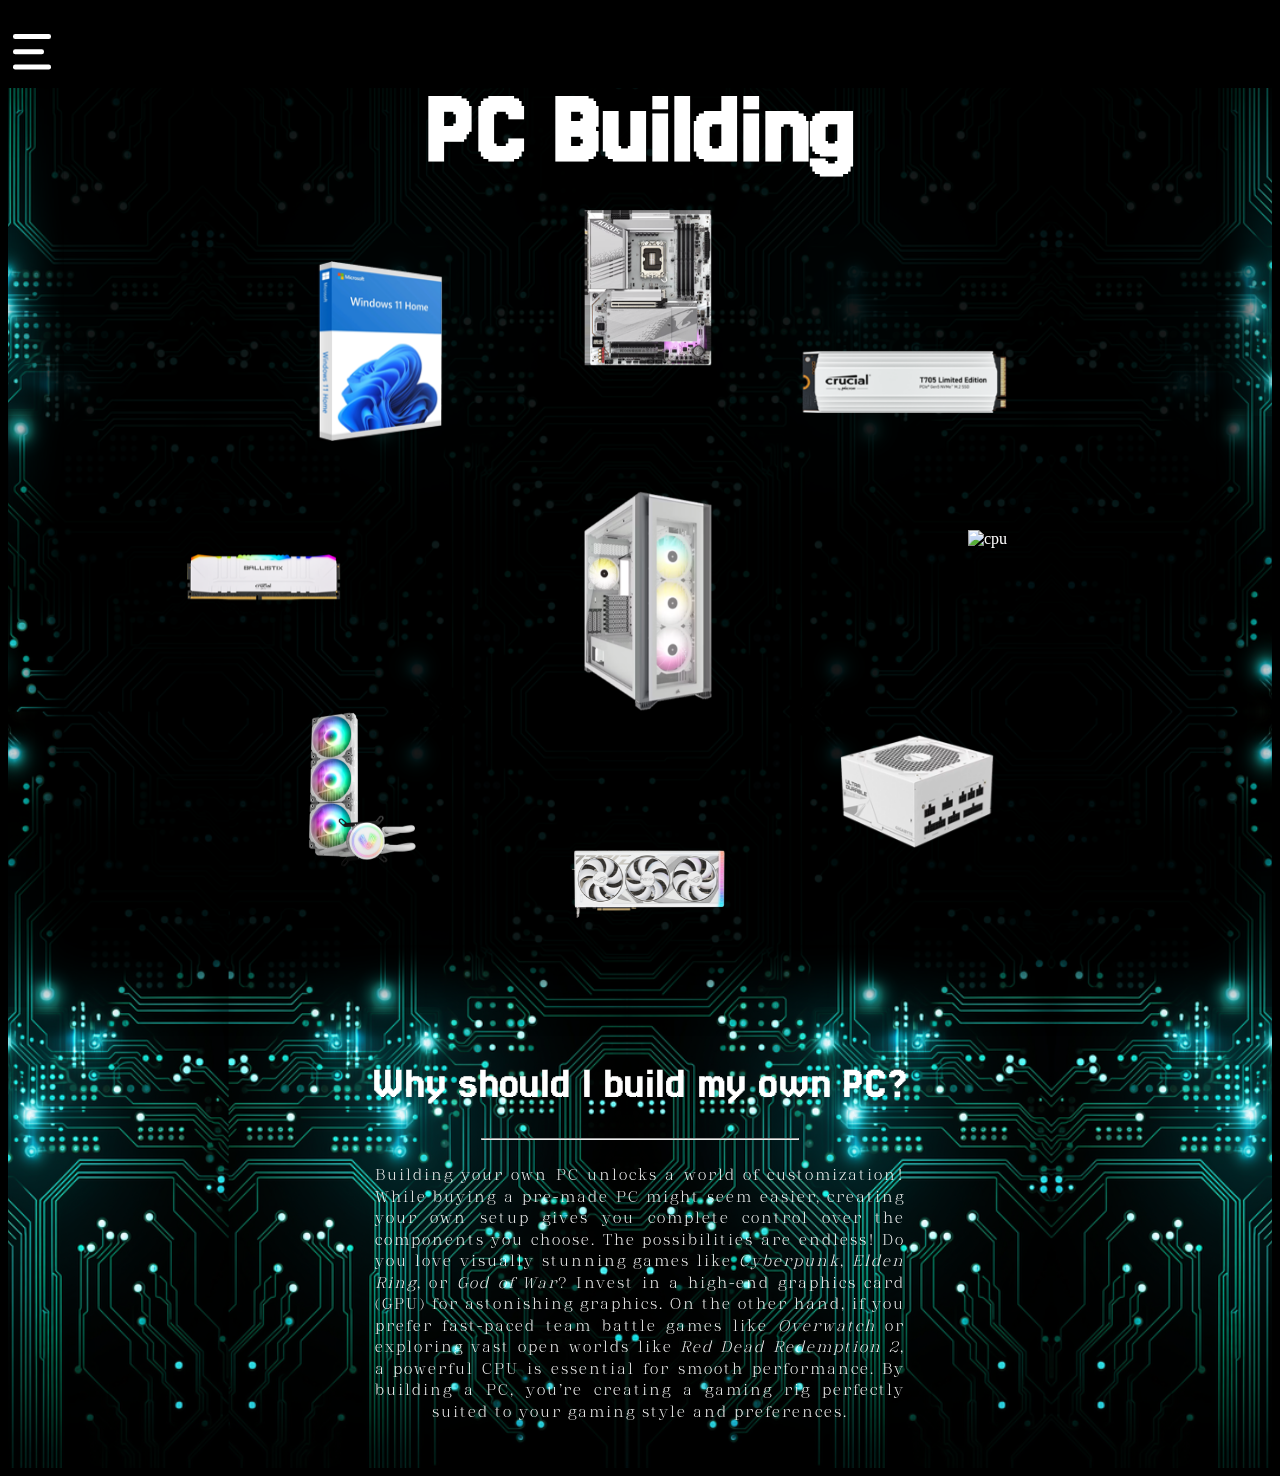
==== index.html @ 5fe8ba83 "Update index.html" ====
<!DOCTYPE html>
<html lang="en">

<head>
  <meta charset="UTF-8">
  <title>PC Building Taylor Welch</title>
  <link rel="stylesheet" href="home.css">
  <link rel="stylesheet" href="menu.css">
</head>

<body>

  <div class="background">
    <div class="overlay"></div>

    <div class="header">
      <input type="checkbox" class="check">
      <div class="toggle-cross">
        <div class="line ln1"></div>
        <div class="line ln2"></div>
        <div class="line ln3"></div>
      </div>

    <ul class="menu">
      <li><a href="./cpu/cpu.html">CPU
          </a><hr></li>
      <li><a href="../gpu/gpu.html">GPU
      </a><hr></li>
      <li><a href="../motherboard/motherboard.html">Motherboard
          </a><hr></li>
      <li><a href="../ram/ram.html">Ram
          </a><hr></li>
      <li><a href="../storage/storage.html">Storage
          </a><hr></li>
      <li><a href="../cooling/cooling.html">Cooling
          </a><hr></li>
      <li><a href="../psu/powersupply.html">PSU
          </a><hr></li>
      <li><a href="../case/case.html">Case
          </a><hr></li>
      <li><a href="../os/operatingsystem.html">OS
          </a><hr></li>
      <li class="credits">&copy; Taylor Welch</li>
    </ul>
</div>
    <h1>PC Building</h1>


  <div>
    <a href="motherboard/motherboard.html">
      <img src="motherboard/motherboard.png" alt="mb" class="image-2">
    </a>
  </div>

  <div>
    <a href="ram/ram.html">
      <img src="ram/ram.png" alt="ram" class="image-4">
    </a>
  </div>

  <div>
    <a href="case/case.html">
      <img src="case/case.png" alt="case" class="image">
    </a>
  </div>

  <div>
    <a href="gpu/gpu.html">
      <img src="gpu/gpu.png" alt="gpu" class="image-3">
    </a>
  </div>

  <div>
    <a href="cpu/cpu.html">
      <img src="cpu/cpu.png" alt="cpu" class="image-5">
    </a>
  </div>

  <div>
    <a href="os/operatingsystem.html">
      <img src="os/os.png" alt="os" class="image-6">
    </a>
  </div>

  <div>
    <a href="storage/storage.html">
      <img src="storage/storage.png" alt="ssd" class="image-7">
    </a>
  </div>

  <div>
    <a href="psu/powersupply.html">
      <img src="psu/psu.png" alt="psu" class="image-8">
    </a>
  </div>

  <div>
    <a href="cooling/cooling.html">
      <img src="cooling/aio.png" alt="aio" class="image-9">
    </a>
  </div>

  <br>
  <br>
  <br>
  <p class="why">Why should I build my own PC?</p>
  <hr style="width:25%;margin-top:-1%;position: relative;z-index: 5;">

  <div class="smalltext">Building your own PC unlocks a world of customization! While buying a pre-made PC might seem
    easier, creating your own setup gives you complete control over the components you choose.
    The possibilities are endless!
    Do you love visually stunning games like <i>Cyberpunk</i>, <i>Elden Ring</i>, or <i>God of War</i>?
    Invest in a high-end graphics card (GPU) for astonishing graphics.
    On the other hand, if you prefer fast-paced team battle games like <i>Overwatch</i> or
    exploring vast open worlds like <i>Red Dead Redemption 2</i>, a powerful CPU is essential
    for smooth performance. By building a PC, you're creating a gaming rig perfectly
    suited to your gaming style and preferences.</div>

  </div>
</body>

</html>
---- home.css ----
@font-face {
  font-family: 'Jersey 25';
  src: url('Jersey25-Regular.otf') format('opentype');
}

@font-face {
  font-family: 'Klimaks';
  src: url('KlimaksBold-4B50D.otf') format('opentype');
}


body {
  background-color: black;
  background-size: cover;

}

h1 {
  color: white;
  font-family: 'Jersey 25', sans-serif;
  font-size: 8vw;
  text-align: center;
  margin-top: -10px;
  z-index: 4;
  position: relative;

}

.center {
  display: block;
  margin-left: auto;
  margin-right: auto;
  z-index: 4;
}


.image {
  position: absolute;
  margin-left: 45vw;
  margin-top: 19vw;
  width: 100%;
  height: auto;
  max-width: 10vw;
  z-index: 4;
}

.image-2 {
  position: absolute;
  margin-left: 45vw;
  margin-top: -3vw;
  width: 100%;
  height: auto;
  max-width: 10vw;
  z-index: 4;
}

.image-3 {
  position: absolute;
  margin-left: 44vw;
  margin-top: 47vw;
  width: 100%;
  height: auto;
  max-width: 12vw;
  z-index: 4;
}

.image-4 {
  position: absolute;
  margin-left: 14vw;
  margin-top: 23vw;
  width: 100%;
  height: auto;
  max-width: 12vw;
  z-index: 4;
}

.image-5 {
  position: absolute;
  margin-left: 75vw;
  margin-top: 22vw;
  width: 100%;
  height: auto;
  max-width: 9vw;
  z-index: 4;
}

.image-6 {
  position: absolute;
  margin-left: 24vw;
  margin-top: 1vw;
  width: 100%;
  height: auto;
  max-width: 10vw;
  z-index: 4;
}

.image-7 {
  position: absolute;
  margin-left: 62vw;
  margin-top: 8vw;
  width: 100%;
  height: auto;
  max-width: 16vw;
  z-index: 4;
}

.image-8 {
  position: absolute;
  margin-left: 65vw;
  margin-top: 38vw;
  width: 100%;
  height: auto;
  max-width: 12vw;
  z-index: 4;
}

.image-9 {
  position: absolute;
  margin-left: 20vw;
  margin-top: 35vw;
  width: 100%;
  height: auto;
  max-width: 14vw;
  z-index: 4;
}

.why {
  color: white;
  font-family: 'Jersey 25', sans-serif;
  font-size: 3.5vw;
  text-align: center;
  margin-top: 60%;
  z-index: 4;
  position: relative;
}

.background {
  position: relative;
  width: 100%;
  height: 100%;
  background-image: url('bg2.png');
  background-size: cover;
  background-position: center;
  z-index: 0;
  background-repeat: repeat;
}

.overlay {
  position: fixed;
  top: 50%;
  left: 50%;
  transform: translate(-50%, -50%);
  width: 90%;
  height: 110%;
  background-color: rgba(0, 0, 0, .90);
  z-index: 1;
  box-shadow: 1px 1px 40px 30px black;

}

.smalltext {
  color: white;
  font-family: 'Klimaks', 'Times New Roman', Times, serif;
  font-size: 1.2vw;
  text-align: justify;
  text-justify: inter-word;
  text-align-last: center;
  margin-left: 29%;
  margin-right: 29%;
  margin-top: 2%;
  line-height: 140%;
  z-index: 4;
  position: relative;
  letter-spacing:2px;
  padding-bottom:5vh
}
---- menu.css ----
.header {
    width: 100%;
    height: 80px;
    padding: 0 10px;
    background: black;
    position: relative;
    display: flex;
    align-items: center;
    justify-content: center;
    z-index: 6;
}

.heading {
    color: #fff;
}

.menu {
    width: fit-content;
    height: 200%;
    list-style:none;
    color: #fff;
    background: #333;
    position: fixed;
    left: -37%;
    top: 0%;
    z-index: 30;
    opacity: 0.5;
    transition: 0.5s all linear;
    overflow: hidden;
    z-index: 1;

}

.check:checked~.menu {
    left: 0;
    opacity: 1;
    padding-top: 61%;
    z-index: 1;
    
}

.check,
.toggle-cross {
    width: 3%;
    height: 4%;
    position: fixed;
    left: 1%;

}

.check {
    z-index: 4;
    opacity: 0;
    cursor: pointer;
}

.toggle-cross {
    z-index: 3;
}

.line {
    position: absolute;
    width: 100%;
    height: 15%;
    background: #fff;
    transform-origin: center;
    border-radius: 2.25px;
    transition: .5s all linear;
    margin-top: 10%;
}

.ln1 {
    top: 0;
}

.ln2 {
    width: 80%;
    top: 50%;
    transform: translateY(-50%);
}

.ln3 {
    top: 100%;
    transform: translateY(-100%);
}

.check:checked~.toggle-cross .ln1 {
    top: 50%;
    transform: translate(0, -50%) rotate(45deg);
}

.check:checked~.toggle-cross .ln2 {
    width: 0;
    opacity: 0;
}

.check:checked~.toggle-cross .ln3 {
    top: 50%;
    transform: translate(0, -50%) rotate(-45deg);
}

.menu {
    margin-top: -55%;
    padding: 1% 3% 70%;
    font-size: 120%;
    z-index: 20;


}

.menu a:hover {
    background: #555;
    cursor: pointer;

}

li {
    font-family: 'Jersey 25', sans-serif;
    font-size: 179%;
}

.credits {
    font-family: 'Times New Roman', Times, serif;
    font-size: small;
    text-align: center;
    padding-top: 2%;
}


a:link {
    color: white;
    text-decoration: none
}

a:visited {
    color: lightgray;
}

a:hover {
    color: white;
}

a:active {
    color: #333;
}
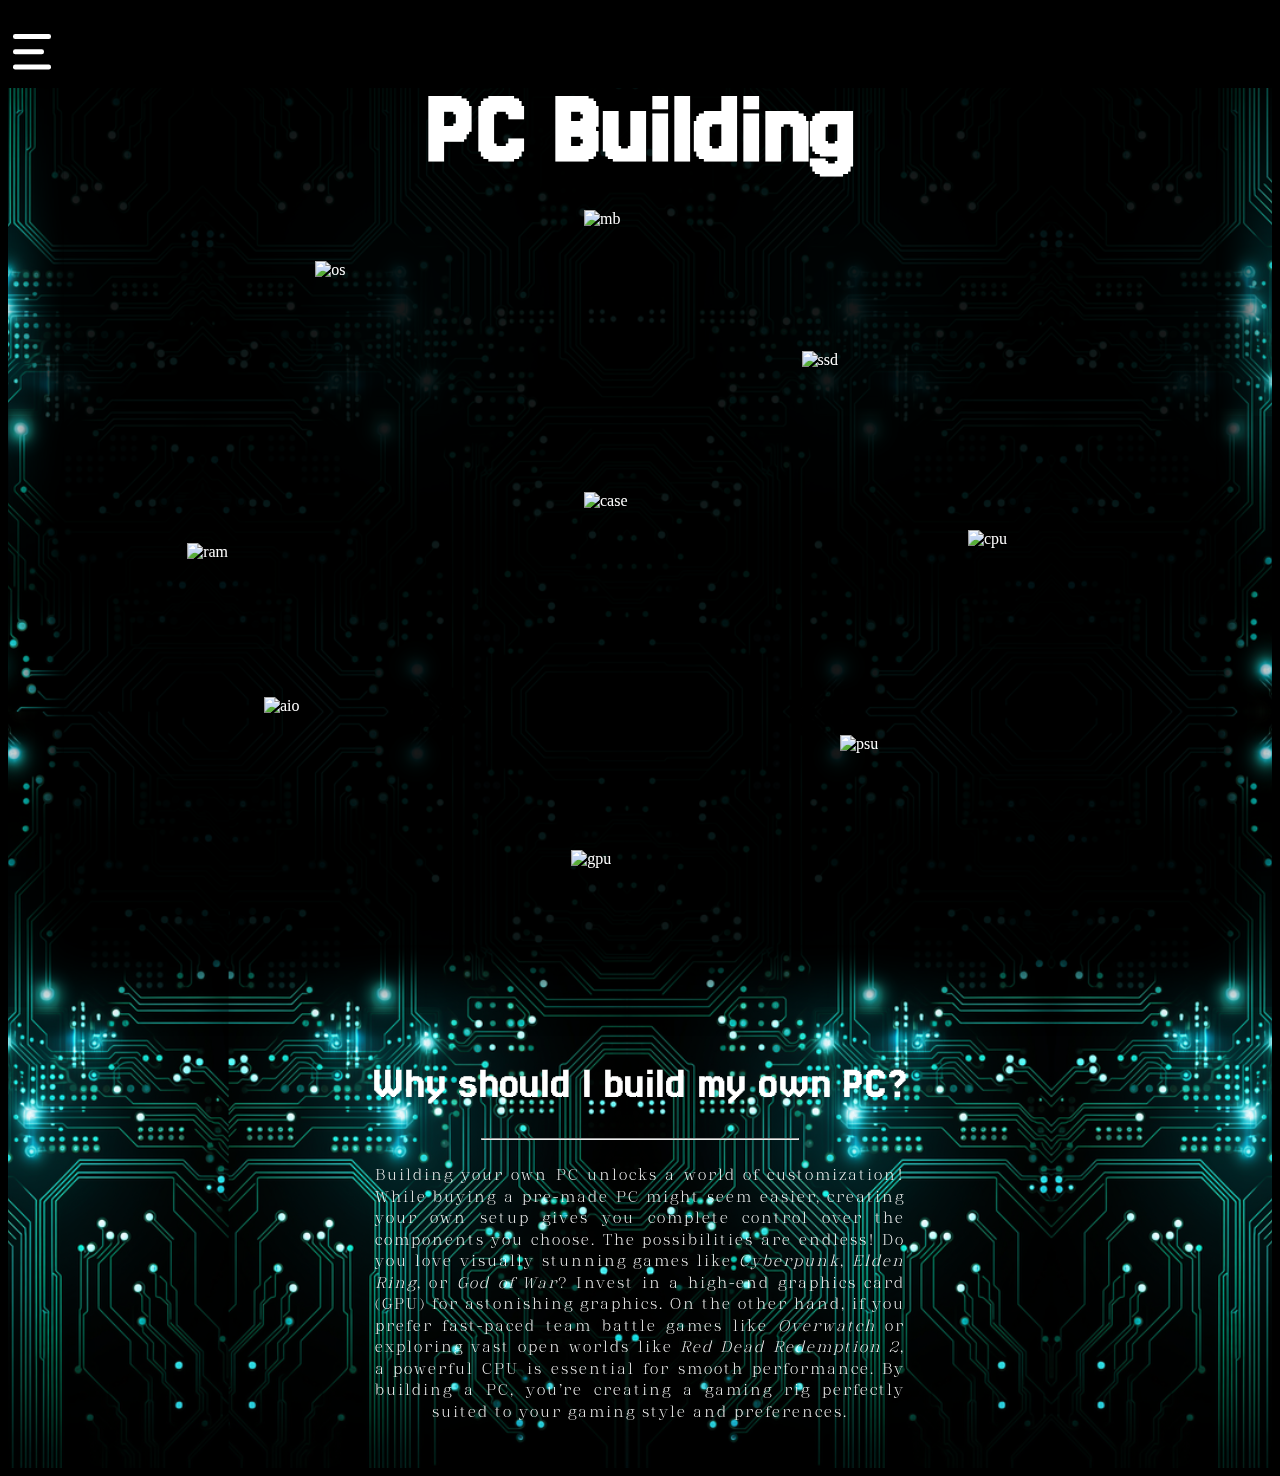
==== commit b929e31c: "Update index.html" ====
--- a/index.html
+++ b/index.html
@@ -6,6 +6,7 @@
   <title>PC Building Taylor Welch</title>
   <link rel="stylesheet" href="home.css">
   <link rel="stylesheet" href="menu.css">
+  <base href="https://htmlpreview.github.io/?https://github.com/TayNWelch/FinalProject/blob/master/">
 </head>
 
 <body>
@@ -22,7 +23,7 @@
       </div>
 
     <ul class="menu">
-      <li><a href="./cpu/cpu.html">CPU
+      <li><a href="cpu/cpu.html">CPU
           </a><hr></li>
       <li><a href="../gpu/gpu.html">GPU
       </a><hr></li>
